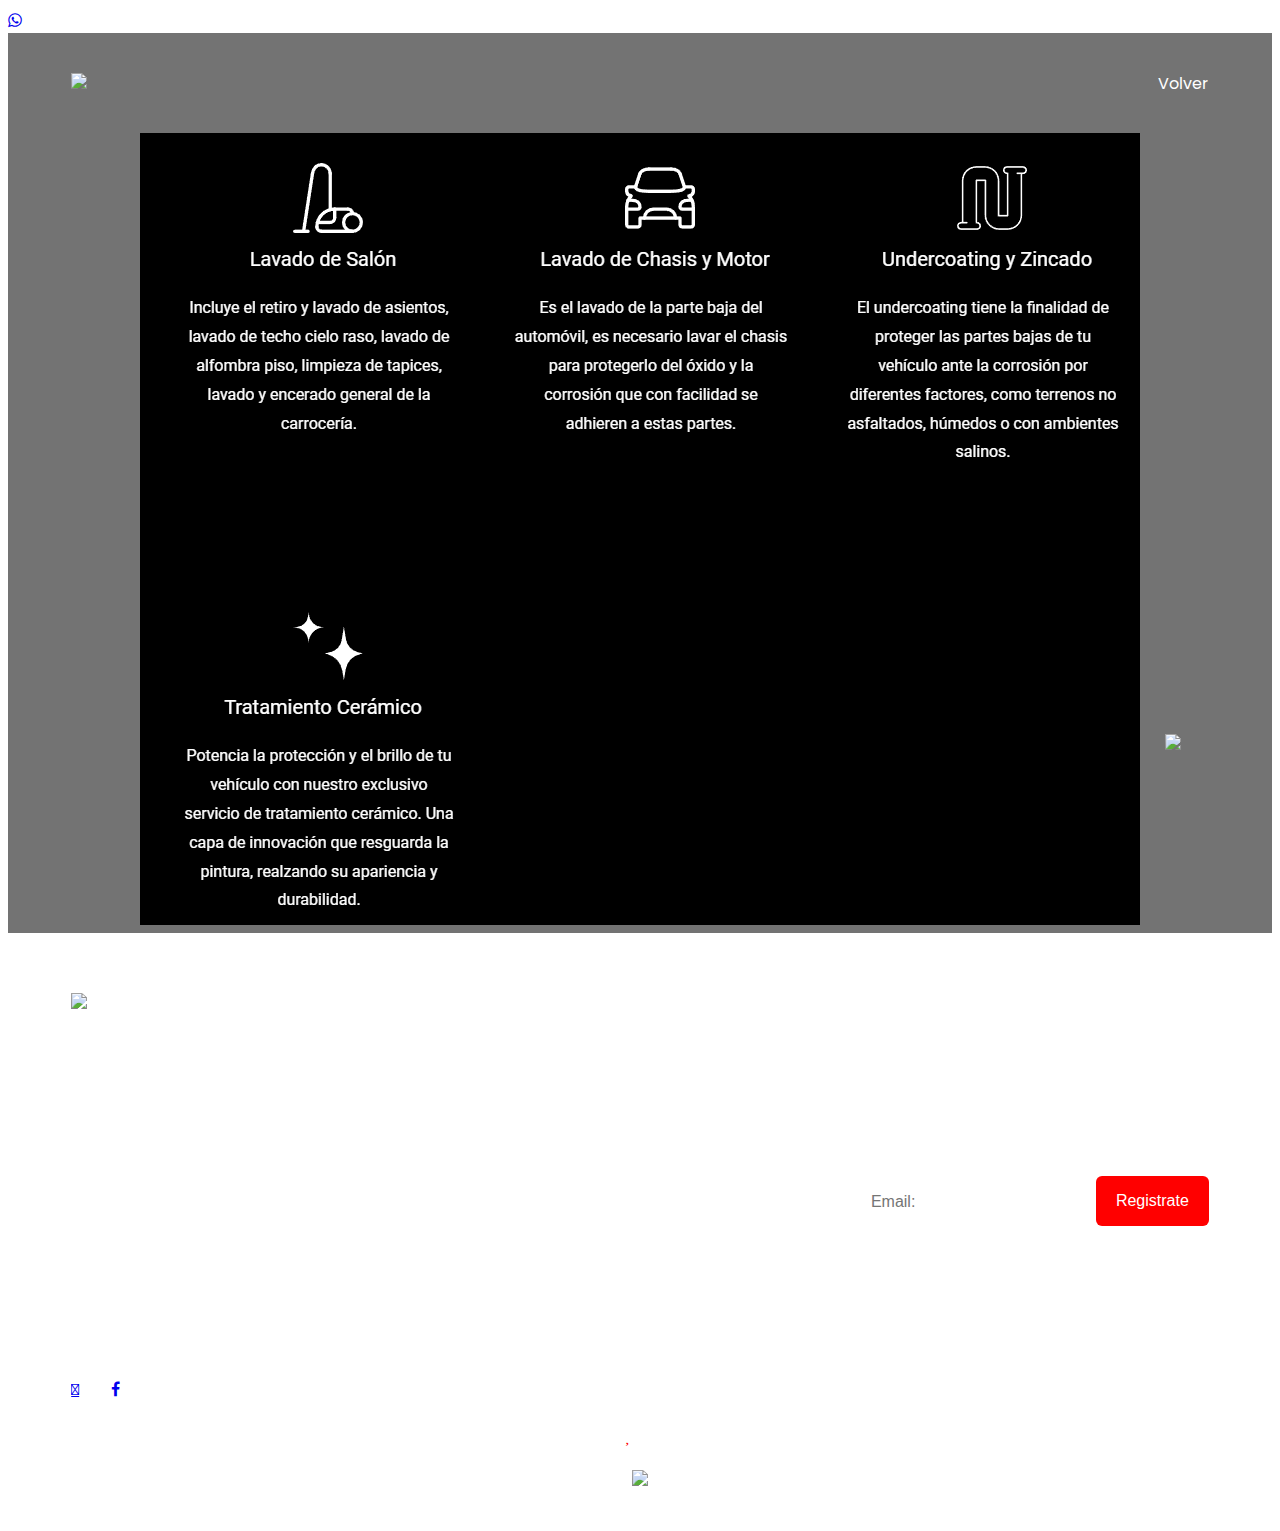
==== carwash.html @ 2687885f "versionfinal2" ====
<!DOCTYPE html>
<html lang="es">

<head>
    <style>
        @import url('https://fonts.googleapis.com/css2?family=Jacquard+24&family=Montserrat+Alternates:ital,wght@1,500;1,600;1,700;1,800&family=Playfair+Display:ital,wght@0,400..900;1,400..900&family=Poppins:ital,wght@0,100;0,200;0,300;0,400;0,500;0,600;0,700;0,800;0,900;1,100;1,200;1,300;1,400;1,500;1,600;1,700;1,800;1,900&display=swap');
        </style>
        
    <meta charset="UTF-8">
    <meta http-equiv="X-UA-Compatible" content="IE=edge">
    <meta name="viewport" content="width=device-width, initial-scale=1.0">
    <link rel="stylesheet" href="https://cdnjs.cloudflare.com/ajax/libs/font-awesome/6.4.0/css/all.min.css" 
    integrity="sha512-iecdLmaskl7CVkqkXNQ/ZH/XLlvWZOJyj7Yy7tcenmpD1ypASozpmT/E0iPtmFIB46ZmdtAc9eNBvH0H/ZpiBw==" crossorigin="anonymous" referrerpolicy="no-referrer" />
    
    <title>Pineda Automotriz</title>
    <link rel="shortcut icon" href="./images/favicon.png" type="image/x-icon">
    <link href="https://unpkg.com/aos@2.3.1/dist/aos.css" rel="stylesheet">
    <link rel="stylesheet" href="./css/normalize.css">
    <link rel="stylesheet" href="./css/estiloscarwash.css">
    <link rel="stylesheet" href="css/wsp.css">
    <link rel="stylesheet" href="css/icons.css">
    
    
    <meta name="theme-color" content="#080808">

    <meta name="title" content="Pineda Automotriz">
    <meta name="description"
        content="Pineda Automotriz">


    <meta property="og:type" content="website">
    <meta property="og:url" content="">
    <meta property="og:title" content="Pineda Automotriz">
    <meta property="og:description"
        content="Pineda Automotriz">
    <meta property="og:image" content="">

    <meta property="twitter:card" content="summary_large_image">
    <meta property="twitter:url" content="">
    <meta property="twitter:title" content="Pineda Automotriz">
    <meta property="twitter:description"
        content="Pineda Automotriz">
    <meta property="twitter:image" content="">
</head>

<body>
    <link rel="stylesheet" href="https://maxcdn.bootstrapcdn.com/font-awesome/4.5.0/css/font-awesome.min.css">
    
    <a href="https://api.whatsapp.com/send?phone=981248817&text=Hola, me gustaria Obtener más info  rmación" class="float push" target="_blank">
    <i class="fa fa-whatsapp my-float"></i>
    </a>

    <img style="display: scroll; position: fixed; bottom: 150px; right: 35px; width: 80px; z-index: 100;" src="images/25a.png">
    <header class="hero">
        <nav class="nav container">
            <div class="nav__logo" id="Inicio">
<img src="images/logo.png" width=300px>
            </div>

            <ul class="nav__link nav__link--menu">
                <li class="nav__items">
                    <a href="index.html" class="nav__links">Volver</a>
                </li>
                

                <img src="./images/close.svg" class="nav__close">
            </ul>

            <div class="nav__menu">
                <img src="./images/menu.svg" class="nav__img">
            </div>
        </nav>
        
        <section class="hero__container container">
            <img src="images/carwashitems.png" alt="">
        </section>
        
       
    </header>

    <main>
       

       

      
      

    <footer class="footer" id="footer">
        <section class="footer__container container">
            <nav class="nav nav--footer">
                <img src="images/logo.png" class="footer__title">
                <h1 class="footer__title">Contáctanos </h1>
                <ul class="nav__link nav__link--footer">
                    <li class="nav__items">
                        <a href="#Inicio" class="nav__links">Inicio</a>
                    </li>
                    <li class="nav__items">
                        <a href="https://www.google.com/maps/place/Av.+Tom%C3%A1s+Valle+3393,+Callao+07036/@-12.01456,-77.095516,18z/data=!4m6!3m5!1s0x9105ce9bea4d5be1:0xcf66a32e3c658a97!8m2!3d-12.0146279!4d-77.0954729!16s%2Fg%2F11h_460c2d?entry=ttu" class="nav__links">Av. Tomás Valle 3393, Callao</a>
                    </li>
                    
                </ul>

                <ul class="nav__link nav__link--footer">
                <a  class="footerinfo">Horario</a>
                <a class="footerinfo"> </a>

            </ul>
            <a  class="footerinfo">Lunes - Viernes: 8:00 am - 5:30 pm</a>
                <a  class="footerinfo">Sábado: 8:00 am - 1:00 pm</a>
            </nav>

            <form class="footer__form" action="https://formspree.io/f/mrgnraqe" method="POST">
                <h2 class="footer__newsletter">Comunícate</h2>
                <div class="footer__inputs">
                    <input type="email" placeholder="Email:" class="footer__input" name="_replyto">
                    <input type="submit" value="Registrate" class="footer__submit"> 
                </div>
            </form>
        </section>

        <section class="footer__copy container">
            <ul class="nav__link nav__link--footer icons" id="icons">
                <li class="diseño">
                    <a class="instagram" href="https://www.instagram.com/pinedautomotriz/" target="_blank">
                        <span></span>
                        <span></span>
                        <span></span>
                        <span></span>
                        <i class="fa-brands fa-instagram" aria-hidden="true"></i>
                    </a>
                </li>

                <li class="diseño">
                    <a class="facebook" href="https://www.facebook.com/pinedautomotriz" target="_blank">
                        <span></span>
                        <span></span>
                        <span></span>
                        <span></span>
                        <i class="fa fa-facebook" aria-hidden="true"></i>
                    </a>
                </li>

                <li class="diseño">
                    <a class="tiktok" href="https://www.tiktok.com/@pinedautomotriz" target="_blank">
                        <span></span>
                        <span></span>
                        <span></span>
                        <span></span>
                        <i class="fa fa-tiktok" aria-hidden="true"></i>
                    </a>
                </li>
            </ul>


            
            <h3 class="footer__copyright">Hecho con <i class="fa-solid fa-heart fa-xs" style="color: #ff0000;"></i> en latam por</h3>

            <img src="images/postealab.png" width="300px">
        </section>
    </footer>

    <script src="./js/slider.js"></script>
    <script src="./js/questions.js"></script>
    <script src="./js/menu.js"></script>
    <script src="https://unpkg.com/aos@2.3.1/dist/aos.js"></script>
    <script>
        AOS.init();
      </script>
      
</body>

</html>
---- css/estiloscarwash.css ----
@import url('https://fonts.googleapis.com/css2?family=Jacquard+24&family=Montserrat+Alternates:ital,wght@1,500;1,600;1,700;1,800&family=Playfair+Display:ital,wght@0,400..900;1,400..900&family=Poppins:ital,wght@0,100;0,200;0,300;0,400;0,500;0,600;0,700;0,800;0,900;1,100;1,200;1,300;1,400;1,500;1,600;1,700;1,800;1,900&display=swap');
 
:root {
    --padding-container: 60px 0;
    --color-title: red;
}

body {
    font-family: 'Poppins', sans-serif;
}

.container {
    width: 90%;
    max-width: 90%;
    margin: 0 auto;
    overflow: hidden;
    padding: var(--padding-container);
}

.hero {
    width: 100%;
    height: 100vh;
    min-height: 600px;
    max-height: 900px;
    position: relative;
    display: grid;
    grid-template-rows: 100px 1fr;
    color: red;
}

.hero::before {
    content: "";
    position: absolute;
    top: 0;
    left: 0;
    width: 100%;
    height: 100%;
    background-image: linear-gradient(180deg, #0000008c 0%, #0000008c 100%), url('../images/taller.jpg');
    background-size: cover;
    
    z-index: -1;
}


/* Nav */

.nav {
    --padding-container: 0;
    height: 100%;
    display: flex;
    align-items: center;
}

.nav__title {
    font-weight: 900;
    
}

.nav__link {
    margin-left: auto;
    padding: 0;
    display: grid;
    grid-auto-flow: column;
    grid-auto-columns: max-content;
    gap: 2em;
}

.nav__items {
    list-style: none;
}

.nav__links {
    color: #fff;
    text-decoration: none;
}

.nav__menu {
    margin-left: auto;
    cursor: pointer;
    display: none;
}

.nav__img {
    display: block;
    width: 30px;
}


.nav__close {
    display: var(--show, none);
}


/* Hero container */

.hero__container {
    max-width: 1000px;
    max-height: 900px;
    --padding-container: 100p;
    display: grid;
    
    grid-auto-rows: max-content;
    align-content: center;
    gap: 1em;
    padding-bottom: 10px;
    text-align: center;
}

.hero__title {
    font-size: 3rem;
    color: white;
}

.hero__paragraph {
    margin-bottom: 10px;
    font-size: 30px;
    color: rgb(255, 0, 0);
    
}

.cta {
    display: inline-block;
    background-color: rgb(255, 255, 255);
    justify-self: center;
    color: #000000;
    text-decoration: none;
    padding: 13px 30px;
    border-radius: 32px;
}

.cta2 {
    display: inline-block;
    background-color: rgb(0, 0, 0);
    justify-self: center;
    color: #ffffff;
    text-decoration: none;
    padding: 13px 30px;
    border-radius: 32px;
}


/* Footer */

.footer{
    background-image: url('../images/footer.jpg');
    background-size: cover;
    
    z-index: -1;
}

.footer__title{
    width: 300px;
       font-size: 50px;
    
}

.footer__title, .footer__newsletter{
    color: rgb(255, 255, 255);
}


.footer__container{
    display: flex;
    justify-content: space-between;
    align-items: center;
    border-bottom: 1px solid #fff;
    padding-bottom: 10px;
}

.nav--footer{
    padding-bottom: 10px;
    display: grid;
    gap: 1em;
    grid-auto-flow: row;
    height: 100%;
}

.footerinfo{
    font-size: 15px;
    color: white;
}

.nav__link--footer{
    display: flex;
    margin: 0;
    margin-right: 20px;
    flex-wrap: wrap;
}

.footer__inputs{
    margin-top: 10px;
    display: flex;
    overflow: hidden;
}

.footer__input{
    background-color: #fff;
    height: 50px;
    display: block;
    padding-left: 10px;
    border-radius: 6px;
    font-size: 1rem;
    outline: none;
    border: none;
    margin-right: 16px;
}

.footer__submit{
    margin-left: auto;
    display: inline-block;
    height: 50px;
    padding: 0 20px ;
    background-color: red;
    border: none;
    font-size: 1rem;
    color: #fff;
    border-radius: 6px;
    cursor: pointer;
}

.footer__copy{
    --padding-container: 30px 0;
    text-align: center;
    color: #fff;
    
}

.footer__copyright{
    font-weight: 300;
}

.footer__icons{
    margin-bottom: 10px;
}

.footer__img{
    width: 30px;
}

/* Media queries */

@media (max-width:800px){
    .nav__menu{
        display: block;
    }

    .nav__link--menu{
        position: fixed;
        background-color: #000;
        top: 0;
        left: 0;
        height: 100%;
        width: 100%;
        display: flex;
        flex-direction: column;
        justify-content: space-evenly;
        align-items: center;
        z-index: 100;
        opacity: 0;
        pointer-events: none;
        transition: .7s opacity;
    }

    .nav__link--show{
        --show: block;
        opacity:1 ;
        pointer-events: unset;
    }

    .nav__close{
        position: absolute;
        top: 30px;
        right: 30px;
        width: 30px;
        cursor: pointer;
    }

    .hero__title{
        font-size: 2.5rem;
        
    }


    .about__main{
        gap: 2em;
    }

    .about__icons:last-of-type{
        grid-column: 1/-1;
    }


    .knowledge__container{
        grid-template-columns: 1fr;
        grid-template-rows: max-content 1fr;
        gap: 3em;
        text-align: center;
    }

    .knowledge__picture{
      
        justify-self: center;
        
    }

    .testimony__container{
        grid-template-columns: 30px 1fr 30px;
    }

    .testimony__body{
        grid-template-columns: 1fr;
        grid-template-rows: max-content max-content;
        gap: 3em;
        justify-items:center ;
    }

    
    .testimony__img{
        width: 200px;
        height: 200px;
        
    }

    .questions__copy{
        width: 100%;
    }

    .footer__container{
        flex-wrap: wrap;
    }

    .nav--footer{
        width: 100%;
        justify-items: center;
    }

    .nav__link--footer{
        width: 100%;
        justify-content: space-evenly;
        margin: 0;
    }

    .footer__form{
        width: 100%;
        justify-content: space-evenly;
    }

    .footer__input{
        flex: 1;
    }

}

@media (max-width:600px){
    .hero__title{
        font-size: 2rem;
    }

    .hero__paragraph{
        font-size: 1rem;
    }

    .subtitle{
        font-size: 1.8rem;
    }

    .price__element{
        width: 90%;
    }

    .price__element--best{
        width: 90%;
        /* padding: 40px; */
    }

    .price__price{
        font-size: 2rem;
    }

    .testimony{
        --padding-container: 60px 0;
    }

    .testimony__container{
        grid-template-columns: 28px 1fr 28px;
        gap: .9em;
    }

    .testimony__arrow{
        width: 100%;
    }

    .testimony__course{
        margin-top: 15px;
    }

    .questions__title{
        font-size: 1rem;
    }

    .footer__title{
        justify-self: start;
        margin-bottom: 15px;
    }

    .nav--footer{
        padding-bottom: 60px;
    }

    .nav__link--footer{
        justify-content: space-between;
    }

    .footer__inputs{
        flex-wrap: wrap;
    }

    .footer__input{
        flex-basis: 100%;
        margin: 0;
        margin-bottom: 16px;
    }

    .footer__submit{
        margin-right: auto;
        margin-left: 0;
        

        /* 
        margin:0;
        width: 100%;
        */
    }
}
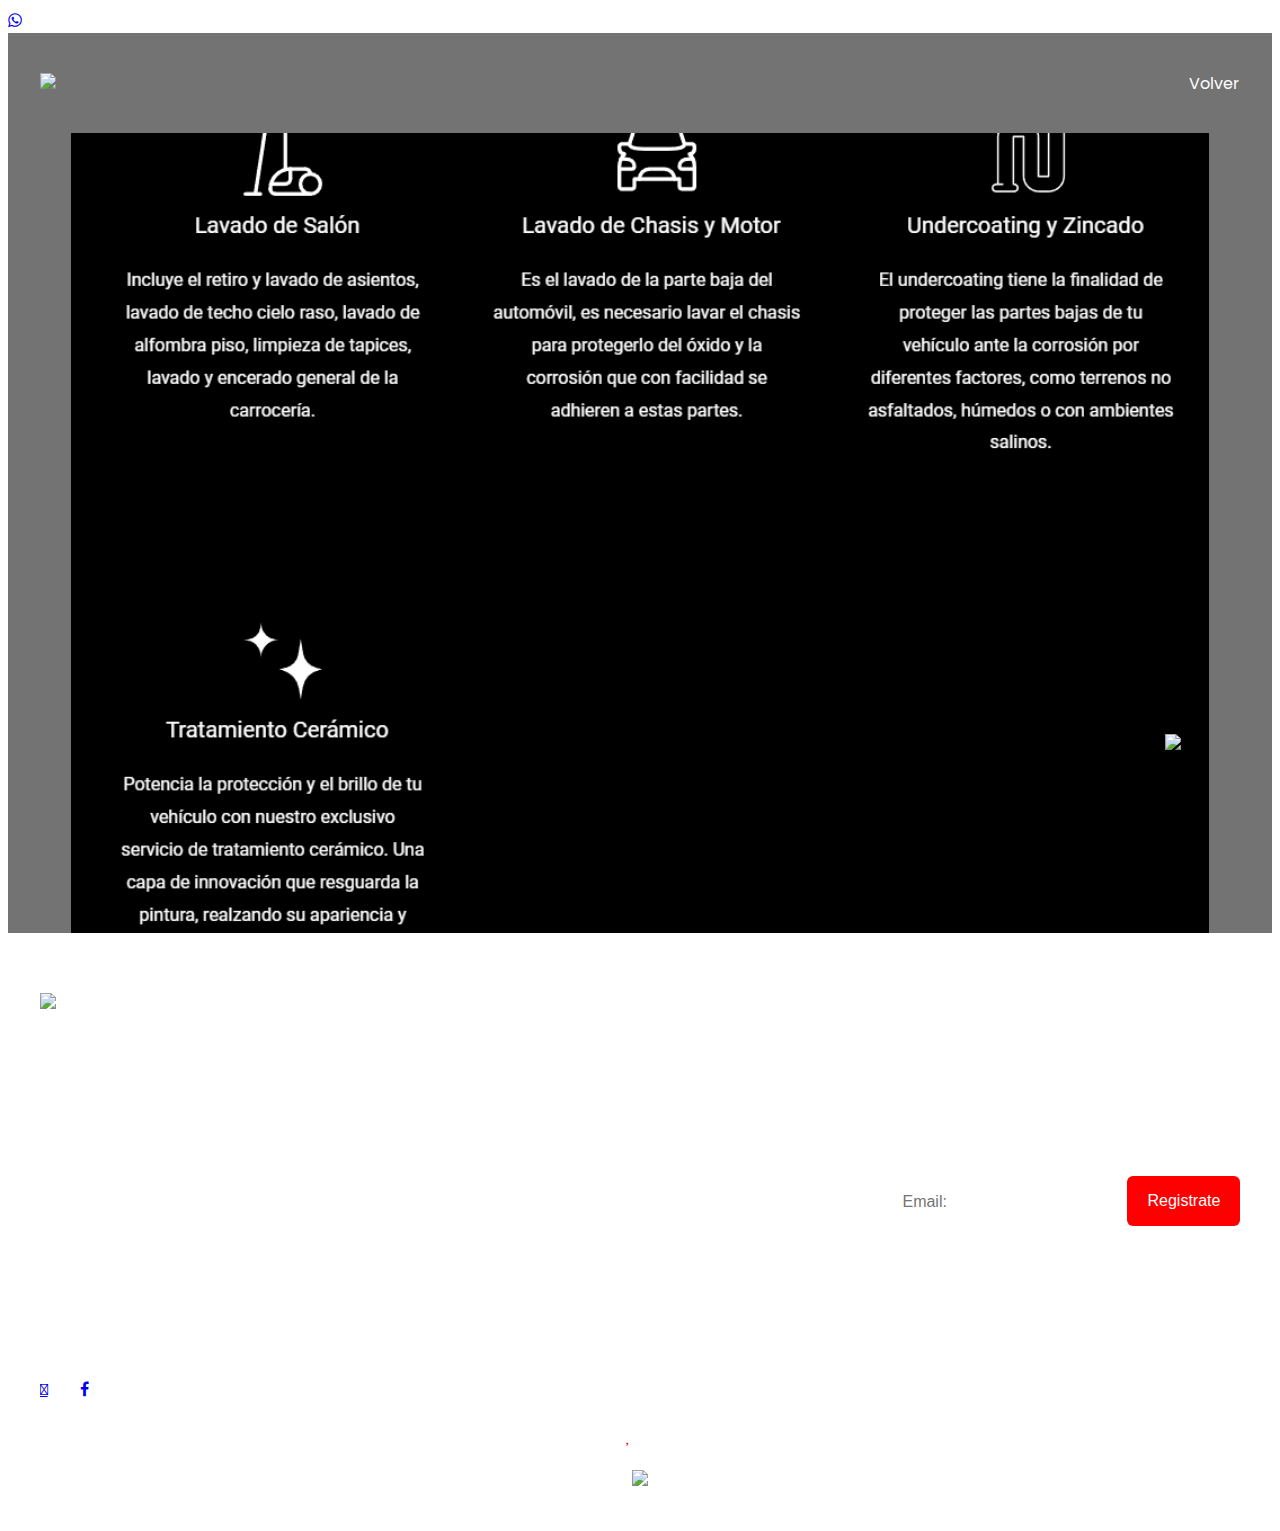
==== commit c4e7011b: "FINALFINALFINALFINAL" ====
--- a/carwash.html
+++ b/carwash.html
@@ -67,12 +67,12 @@
             </ul>
 
             <div class="nav__menu">
-                <img src="./images/menu.svg" class="nav__img">
+                <a href="index.html" class="nav__links"><i class="fa-solid fa-circle-arrow-left" style="color: #ed0202;"></i></a>
             </div>
         </nav>
         
         <section class="hero__container container">
-            <img src="images/carwashitems.png" alt="">
+            <img src="images/carwashitems.png" alt="" width="100%">
         </section>
         
        
--- a/css/estiloscarwash.css
+++ b/css/estiloscarwash.css
@@ -10,8 +10,8 @@
 }
 
 .container {
-    width: 90%;
-    max-width: 90%;
+    width: 95%;
+    max-width: 100%;
     margin: 0 auto;
     overflow: hidden;
     padding: var(--padding-container);
@@ -94,7 +94,7 @@
 /* Hero container */
 
 .hero__container {
-    max-width: 1000px;
+    max-width: 90%;
     max-height: 900px;
     --padding-container: 100p;
     display: grid;
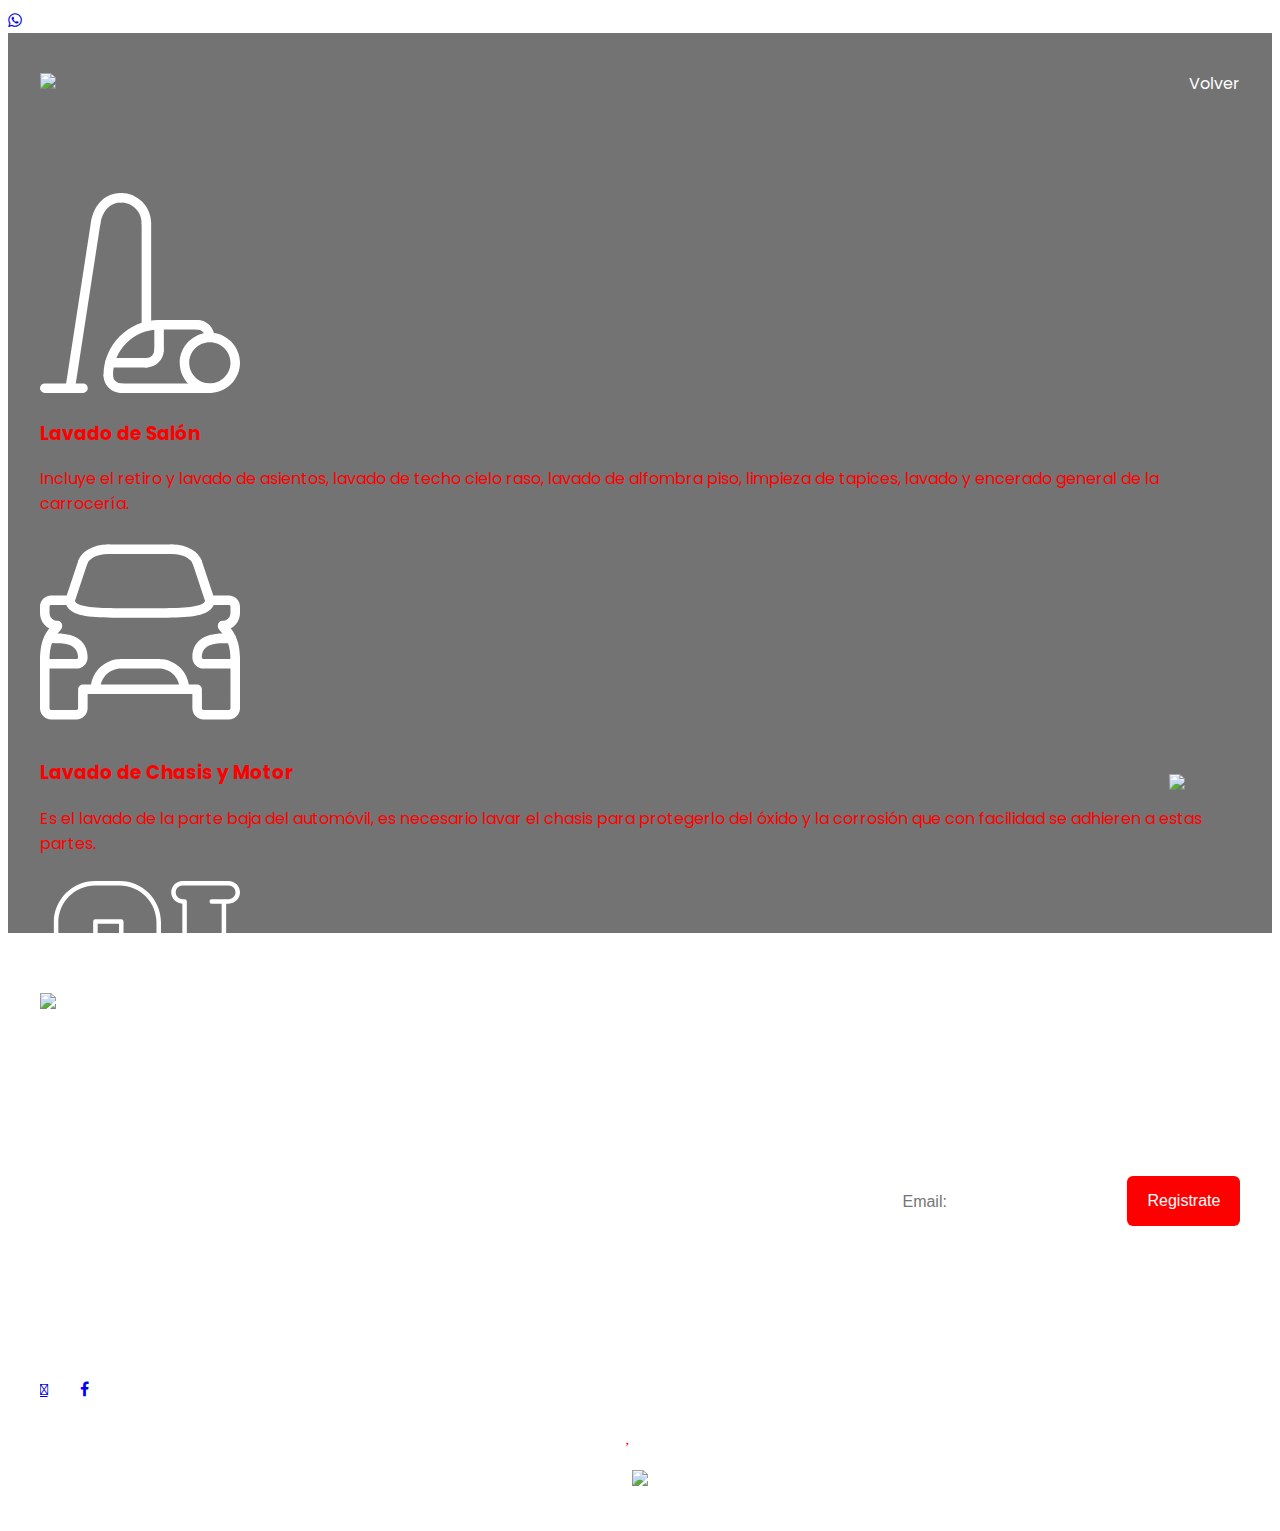
==== commit bf8b83df: "cambiologo" ====
--- a/carwash.html
+++ b/carwash.html
@@ -50,7 +50,7 @@
     <i class="fa fa-whatsapp my-float"></i>
     </a>
 
-    <img style="display: scroll; position: fixed; bottom: 150px; right: 35px; width: 80px; z-index: 100;" src="images/25a.png">
+    <img style="display: scroll; position: fixed; bottom: 110px; right: 31px; width: 80px; z-index: 100;" src="images/25a.png">
     <header class="hero">
         <nav class="nav container">
             <div class="nav__logo" id="Inicio">
@@ -71,8 +71,90 @@
             </div>
         </nav>
         
-        <section class="hero__container container">
-            <img src="images/carwashitems.png" alt="" width="100%">
+        <section class="container about">
+
+
+            <div class="about__main">
+                <article class="about__icons">
+                    <svg preserveAspectRatio="xMidYMid meet" data-bbox="19.938 19.999 160.062 160.001" viewBox="19.938 19.999 160.062 160.001" height="200" width="200" xmlns="http://www.w3.org/2000/svg" data-type="color" role="presentation" aria-hidden="true" aria-label=""><defs><style>#comp-lscdwlww4__item-ker6vlz9 svg [data-color="1"] {fill: #FFFFFF;}</style></defs>
+                        <g>
+                            <path d="M54.286 179.999H23.81a3.81 3.81 0 1 1 0-7.619h30.476a3.81 3.81 0 1 1 0 7.619z" fill="white" data-color="1"></path>
+                            <path d="M44.131 180a3.81 3.81 0 0 1-3.77-4.39L60.679 43.547a3.805 3.805 0 0 1 4.345-3.185 3.81 3.81 0 0 1 3.186 4.344L47.892 176.769A3.81 3.81 0 0 1 44.131 180z" fill="white" data-color="1"></path>
+                            <path d="M64.449 47.937a3.81 3.81 0 0 1-3.767-4.408C62.985 29.016 72.212 20 84.762 20a3.81 3.81 0 1 1 0 7.618c-8.667 0-14.855 6.395-16.555 17.105a3.81 3.81 0 0 1-3.758 3.214z" fill="white" data-color="1"></path>
+                            <path d="M105.079 47.936a3.81 3.81 0 0 1-3.81-3.81c0-9.102-7.405-16.508-16.508-16.508A3.81 3.81 0 1 1 84.762 20c13.304 0 24.127 10.823 24.127 24.127a3.809 3.809 0 0 1-3.81 3.809z" fill="white" data-color="1"></path>
+                            <path d="M105.079 129.206a3.81 3.81 0 0 1-3.81-3.81V44.127a3.81 3.81 0 1 1 7.62 0v81.269a3.81 3.81 0 0 1-3.81 3.81z" fill="white" data-color="1"></path>
+                            <path d="M84.762 179.999c-7.702 0-13.968-6.266-13.968-13.968a3.81 3.81 0 0 1 7.62 0 6.356 6.356 0 0 0 6.349 6.349 3.81 3.81 0 1 1-.001 7.619z" fill="white" data-color="1"></path>
+                            <path d="M155.873 179.999H84.762a3.81 3.81 0 1 1 0-7.619h71.111a3.81 3.81 0 1 1 0 7.619z" fill="white" data-color="1"></path>
+                            <path d="M145.714 129.206h-30.476a3.81 3.81 0 1 1 0-7.62h30.476a3.81 3.81 0 1 1 0 7.62z" fill="white" data-color="1"></path>
+                            <path d="M155.873 179.999c-13.304 0-24.127-10.823-24.127-24.127 0-13.303 10.823-24.127 24.127-24.127S180 142.569 180 155.872c0 13.304-10.823 24.127-24.127 24.127zm0-40.635c-9.103 0-16.508 7.406-16.508 16.508s7.405 16.508 16.508 16.508 16.508-7.406 16.508-16.508-7.405-16.508-16.508-16.508z" fill="white" data-color="1"></path>
+                            <path d="M155.873 139.364a3.81 3.81 0 0 1-3.81-3.809 6.356 6.356 0 0 0-6.349-6.349 3.81 3.81 0 1 1 0-7.62c7.702 0 13.968 6.266 13.968 13.968a3.808 3.808 0 0 1-3.809 3.81z" fill="white" data-color="1"></path>
+                            <path d="M74.603 169.84a3.81 3.81 0 0 1-3.81-3.81c0-24.507 19.938-44.444 44.444-44.444a3.81 3.81 0 1 1 0 7.62c-20.306 0-36.825 16.52-36.825 36.825a3.808 3.808 0 0 1-3.809 3.809z" fill="white" data-color="1"></path>
+                            <path d="M115.238 149.523a3.81 3.81 0 0 1-3.81-3.81v-20.317a3.81 3.81 0 1 1 7.62 0v20.317a3.81 3.81 0 0 1-3.81 3.81z" fill="white" data-color="1"></path>
+                            <path d="M105.079 159.682a3.81 3.81 0 1 1 0-7.619 6.356 6.356 0 0 0 6.349-6.349 3.81 3.81 0 0 1 7.62 0c0 7.702-6.267 13.968-13.969 13.968z" fill="white" data-color="1"></path>
+                            <path d="M105.079 159.682H75.882a3.81 3.81 0 1 1 0-7.619h29.197a3.81 3.81 0 1 1 0 7.619z" fill="white" data-color="1"></path>
+                        </g>
+                    </svg>
+                    <h3 class="about__title">Lavado de Salón                    </h3>
+                    <p class="about__paragraph">Incluye el retiro y lavado de asientos, lavado de techo cielo raso, lavado de alfombra piso, limpieza de tapices, lavado y encerado general de la carrocería.
+
+                    </p>
+                </article>
+
+                <article class="about__icons">
+                    <svg preserveAspectRatio="xMidYMid meet" data-bbox="20 30 160.001 140" viewBox="20 30 160.001 140" height="200" width="200" xmlns="http://www.w3.org/2000/svg" data-type="color" role="presentation" aria-hidden="true" aria-label=""><defs><style>#comp-lscdwlww4__item-ker6vm4a svg [data-color="1"] {fill: #FFFFFF;}</style></defs>
+                        <g>
+                            <path d="M135.556 149.636a3.814 3.814 0 0 1-3.81-3.818c0-9.123-7.405-16.545-16.508-16.545H84.762c-9.103 0-16.508 7.422-16.508 16.545a3.813 3.813 0 0 1-3.81 3.818 3.814 3.814 0 0 1-3.81-3.818c0-13.334 10.823-24.182 24.127-24.182h30.476c13.304 0 24.127 10.848 24.127 24.182a3.812 3.812 0 0 1-3.808 3.818z" fill="white" data-color="1"></path>
+                            <path d="M44.127 78.365a3.82 3.82 0 0 1-3.614-5.027l10.159-30.545a3.808 3.808 0 0 1 4.819-2.415 3.82 3.82 0 0 1 2.409 4.83L47.741 75.753a3.812 3.812 0 0 1-3.614 2.612z" fill="white" data-color="1"></path>
+                            <path d="M155.873 78.365a3.813 3.813 0 0 1-3.614-2.612L142.1 45.208a3.82 3.82 0 0 1 2.409-4.83 3.809 3.809 0 0 1 4.819 2.415l10.159 30.545a3.82 3.82 0 0 1-3.614 5.027z" fill="white" data-color="1"></path>
+                            <path d="M114.505 88.573c-2.289 0-4.647-.006-7.073-.013-4.862-.015-10.002-.015-14.864 0-24.596.071-42.365.122-49.237-6.746-1.972-1.97-3.014-4.483-3.014-7.268 0-2.109 1.705-3.818 3.81-3.818s3.81 1.709 3.81 3.818c0 .772.224 1.311.774 1.86 4.633 4.631 23.674 4.573 43.835 4.518 4.876-.015 10.032-.015 14.908 0 20.165.061 39.202.113 43.835-4.518.55-.549.774-1.089.774-1.86 0-2.109 1.705-3.818 3.81-3.818s3.81 1.709 3.81 3.818c0 2.785-1.042 5.298-3.014 7.268-6.195 6.191-21.244 6.759-42.164 6.759z" fill="white" data-color="1"></path>
+                            <path d="M49.206 129.273H23.81c-2.104 0-3.81-1.709-3.81-3.818s1.705-3.818 3.81-3.818h25.397c.7 0 1.27-.571 1.27-1.273 0-11.455-12.425-11.455-16.508-11.455l-6.977-.038a3.814 3.814 0 0 1-3.789-3.839 3.814 3.814 0 0 1 3.809-3.797h.021l6.956.038c15.312 0 24.106 6.958 24.106 19.091 0 4.912-3.987 8.909-8.889 8.909z" fill="white" data-color="1"></path>
+                            <path d="M176.19 129.273h-25.397c-4.901 0-8.889-3.997-8.889-8.909 0-12.133 8.794-19.091 24.127-19.091h6.974a3.814 3.814 0 0 1 3.81 3.818 3.813 3.813 0 0 1-3.81 3.818h-6.974c-16.508 0-16.508 8.621-16.508 11.455 0 .702.569 1.273 1.27 1.273h25.397c2.104 0 3.81 1.709 3.81 3.818s-1.705 3.818-3.81 3.818z" fill="white" data-color="1"></path>
+                            <path d="M171.111 170h-20.317c-4.901 0-8.889-3.997-8.889-8.909v-11.455h-83.81v11.455c0 4.912-3.988 8.909-8.889 8.909H28.889c-4.901 0-8.889-3.997-8.889-8.909v-35.636c0-9.171 0-18.614 7.431-28.357C23.014 94.743 20 90.081 20 84.727v-5.091c0-4.912 3.988-8.909 8.889-8.909h15.238c2.104 0 3.81 1.709 3.81 3.818s-1.705 3.818-3.81 3.818H28.889c-.7 0-1.27.571-1.27 1.273v5.091c0 3.509 2.848 6.364 6.349 6.364a3.814 3.814 0 0 1 3.81 3.818v.509a3.82 3.82 0 0 1-1.116 2.7c-9.043 9.063-9.043 17.531-9.043 27.336v35.636c0 .702.569 1.273 1.27 1.273h20.317c.7 0 1.27-.571 1.27-1.273v-15.273a3.813 3.813 0 0 1 3.81-3.818h91.429a3.814 3.814 0 0 1 3.81 3.818v15.273c0 .702.569 1.273 1.27 1.273h20.317c.7 0 1.27-.571 1.27-1.273v-35.636c0-9.805 0-18.273-9.043-27.336a3.824 3.824 0 0 1-1.116-2.7v-.509a3.813 3.813 0 0 1 3.81-3.818c3.501 0 6.349-2.855 6.349-6.364v-5.091c0-.702-.569-1.273-1.27-1.273h-15.238c-2.104 0-3.81-1.709-3.81-3.818s1.705-3.818 3.81-3.818h15.238c4.901 0 8.889 3.997 8.889 8.909v5.091c0 5.354-3.014 10.015-7.431 12.37 5.869 7.696 7.103 15.205 7.362 22.54.045.235.069.478.069.727v40.727c-.001 4.912-3.989 8.909-8.89 8.909z" fill="white" data-color="1"></path>
+                            <path d="M125.397 37.636H74.603a3.814 3.814 0 0 1-3.81-3.818A3.813 3.813 0 0 1 74.603 30h50.794a3.814 3.814 0 0 1 3.81 3.818 3.815 3.815 0 0 1-3.81 3.818z" fill="white" data-color="1"></path>
+                            <path d="M54.285 47.819a3.82 3.82 0 0 1-3.566-5.16C53.076 36.358 61.376 30 74.603 30a3.814 3.814 0 0 1 3.81 3.818 3.813 3.813 0 0 1-3.81 3.818c-10.175 0-15.592 4.607-16.75 7.704a3.811 3.811 0 0 1-3.568 2.479z" fill="white" data-color="1"></path>
+                            <path d="M145.715 47.819a3.81 3.81 0 0 1-3.567-2.478c-1.159-3.097-6.576-7.704-16.75-7.704a3.814 3.814 0 0 1-3.81-3.818 3.813 3.813 0 0 1 3.81-3.818c13.227 0 21.527 6.358 23.884 12.659a3.82 3.82 0 0 1-2.229 4.916 3.818 3.818 0 0 1-1.338.243z" fill="white" data-color="1"></path>
+                        </g>
+                    </svg>
+                    <h3 class="about__title">Lavado de Chasis y Motor
+                    </h3>
+                    <p class="about__paragraph">
+                        Es el lavado de la parte baja del automóvil, es necesario lavar el chasis para protegerlo del óxido y la corrosión que con facilidad se adhieren a estas partes.
+
+                    </p>
+                </article>
+
+                <article class="about__icons">
+                    <svg preserveAspectRatio="xMidYMid meet" data-bbox="39 44.5 122 111" viewBox="39 44.5 122 111" height="200" width="200" xmlns="http://www.w3.org/2000/svg" data-type="color" role="presentation" aria-hidden="true" aria-label=""><defs><style>#comp-lscdwlww4__item-lsor6cfk svg [data-color="1"] {fill: #FFFFFF;}</style></defs>
+                        <g>
+                            <path d="M154.097 44.5H125.95c-3.806 0-6.903 3.095-6.903 6.899 0 3.762 3.03 6.83 6.78 6.897v71.176h-13.029V69.714c0-13.903-11.321-25.214-25.236-25.214H72.677c-13.915 0-25.236 11.311-25.236 25.214v71.99h-1.538c-3.806 0-6.903 3.095-6.903 6.898 0 3.804 3.097 6.898 6.903 6.898H74.05c3.806 0 6.903-3.095 6.903-6.898 0-3.762-3.03-6.83-6.78-6.897V70.529h13.029v59.757c0 13.903 11.321 25.214 25.236 25.214h14.885c13.915 0 25.236-11.311 25.236-25.214v-71.99h1.538c3.806 0 6.903-3.095 6.903-6.898 0-3.803-3.097-6.898-6.903-6.898zm0 11.057h-10.299a1.37 1.37 0 1 0 0 2.738h6.02v71.99c0 12.393-10.091 22.475-22.494 22.475h-14.885c-12.403 0-22.494-10.082-22.494-22.475V69.16a1.37 1.37 0 0 0-1.371-1.369h-15.77a1.37 1.37 0 0 0-1.371 1.369v73.913a1.37 1.37 0 0 0 1.371 1.369h1.247c2.296 0 4.162 1.865 4.162 4.159s-1.867 4.16-4.162 4.16H45.903c-2.296 0-4.162-1.866-4.162-4.16s1.867-4.159 4.162-4.159h10.326a1.37 1.37 0 1 0 0-2.738h-6.047v-71.99c0-12.393 10.091-22.475 22.494-22.475h14.885c12.403 0 22.494 10.082 22.494 22.475v61.126a1.37 1.37 0 0 0 1.371 1.369h15.77a1.37 1.37 0 0 0 1.371-1.369V56.927a1.37 1.37 0 0 0-1.371-1.369h-1.247c-2.296 0-4.162-1.865-4.162-4.159s1.867-4.16 4.162-4.16h28.147c2.296 0 4.162 1.866 4.162 4.16s-1.866 4.158-4.161 4.158z" fill="white" data-color="1"></path>
+                        </g>
+                    </svg>
+                    <h3 class="about__title">Undercoating y Zincado
+                    </h3>
+                    <p class="about__paragraph">
+                        El undercoating tiene la finalidad de proteger las partes bajas de tu vehículo ante la corrosión por diferentes factores, como terrenos no asfaltados, húmedos o con ambientes salinos.
+
+                    </p>
+                </article>
+
+                <article class="about__icons">
+                    <svg preserveAspectRatio="xMidYMid meet" data-bbox="30.249 30.283 147.001 144.001" viewBox="30.249 30.283 147.001 144.001" height="200" width="200" xmlns="http://www.w3.org/2000/svg" data-type="tint" role="presentation" aria-hidden="true" aria-label="">
+                        <g>
+                            <path d="M62.86 95.644l-.467-5.484c-1.21-14.23-12.473-25.516-26.671-26.729l-5.473-.467 8.703-.744c12.333-1.054 22.115-10.857 23.166-23.216l.743-8.721.422 4.961c1.236 14.532 12.738 26.058 27.239 27.297l4.949.422-2.057.176c-16.172 1.382-28.999 14.237-30.378 30.443l-.176 2.062z" fill="#FFFFFF"></path>
+                            <path d="M141.523 88.246c2.196 13.195 12 23.829 24.96 27.074l10.767 2.695-7.836 1.962c-14.74 3.69-25.889 15.784-28.387 30.792l-3.913 23.515-3.406-20.464c-2.807-16.861-15.333-30.448-31.892-34.594l-4.838-1.21 12.893-3.228c11.669-2.922 20.496-12.496 22.473-24.377l4.77-28.664 4.409 26.499z" fill="#FFFFFF"></path>
+                        </g>
+                    </svg>
+                    <h3 class="about__title">Tratamiento Cerámico
+                    </h3>
+                    <p class="about__paragraph">
+                        Potencia la protección y el brillo de tu vehículo con nuestro exclusivo servicio de tratamiento cerámico. Una capa de innovación que resguarda la pintura, realzando su apariencia y durabilidad.
+                    </p>
+                </article>
+
+              
+
+               
+            </div>
         </section>
         
        
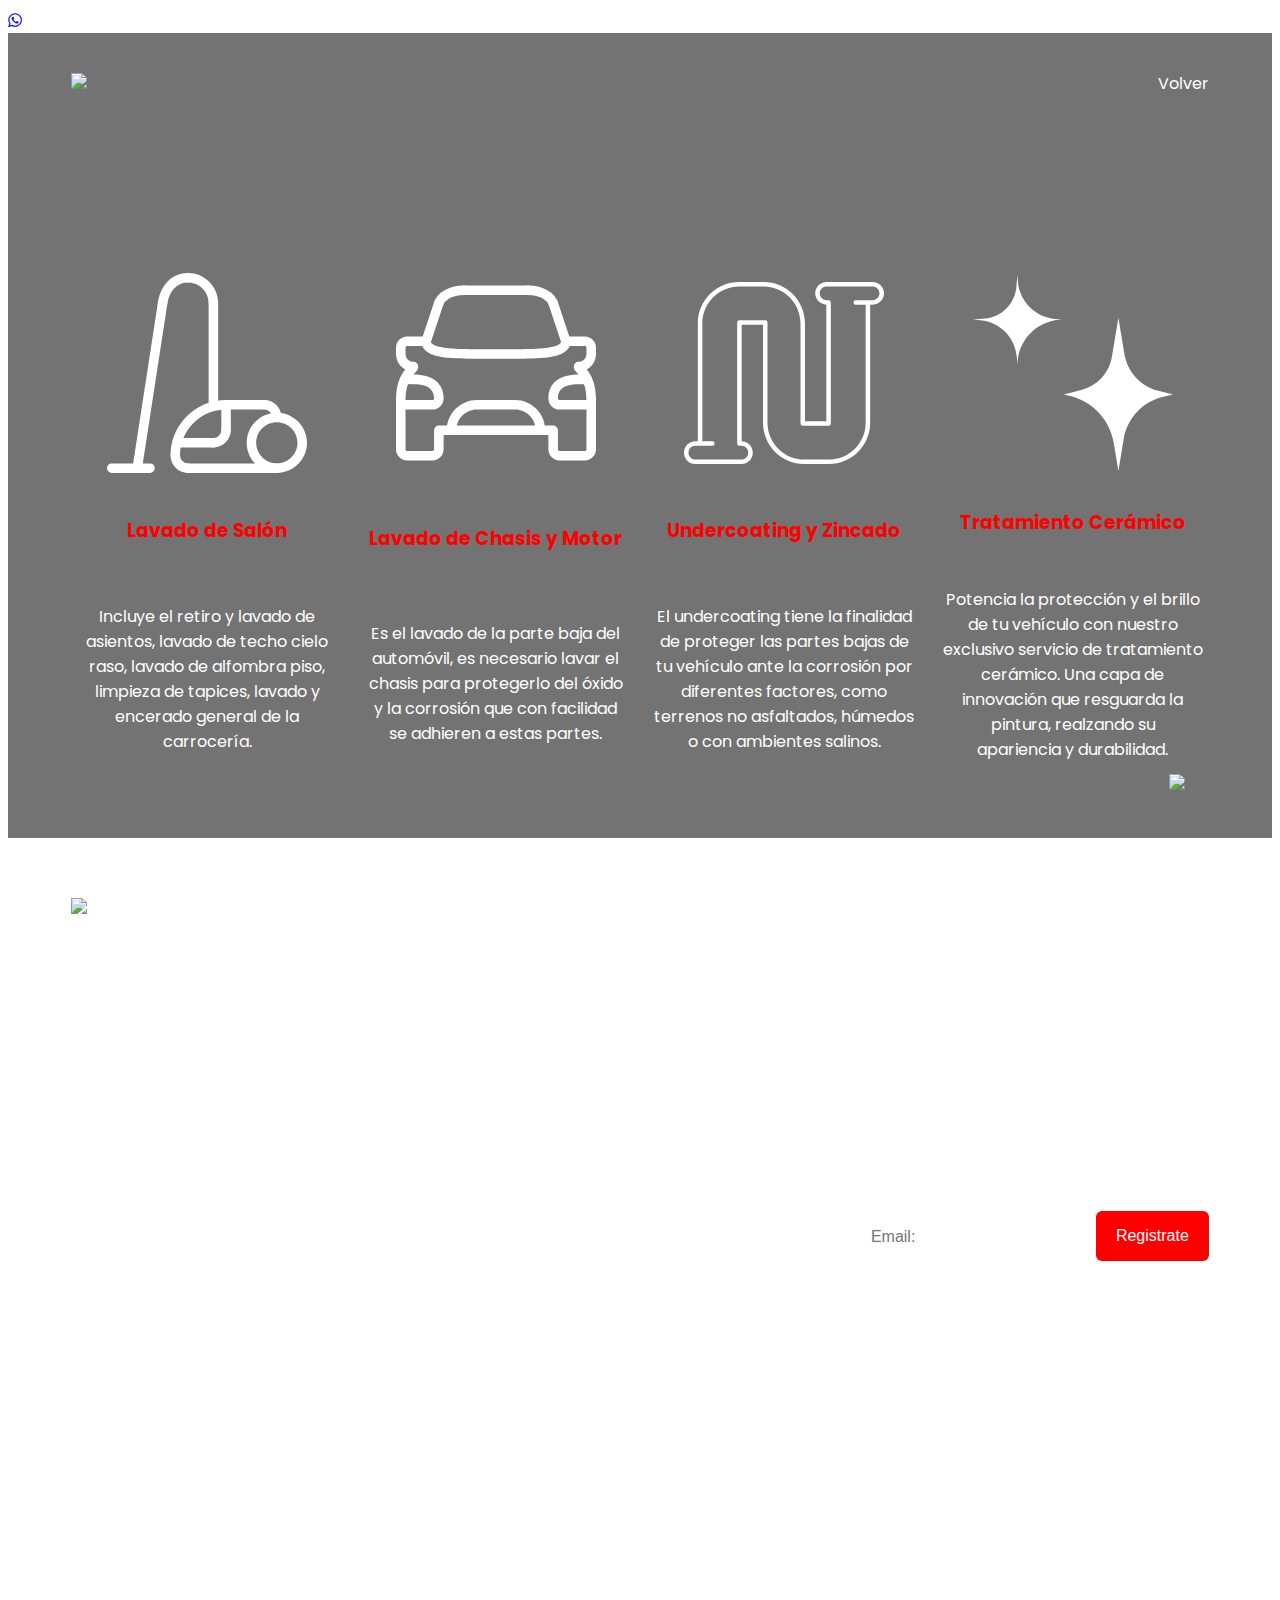
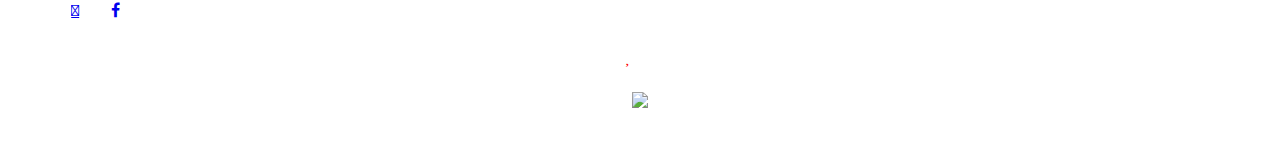
==== commit 944e7550: "video" ====
--- a/carwash.html
+++ b/carwash.html
@@ -168,79 +168,103 @@
       
       
 
-    <footer class="footer" id="footer">
-        <section class="footer__container container">
-            <nav class="nav nav--footer">
-                <img src="images/logo.png" class="footer__title">
-                <h1 class="footer__title">Contáctanos </h1>
-                <ul class="nav__link nav__link--footer">
-                    <li class="nav__items">
-                        <a href="#Inicio" class="nav__links">Inicio</a>
+        <footer class="footer" id="footer">
+            <section class="footer__container container">
+                <nav class="nav nav--footer">
+                    <img src="images/logo.png" class="footer__title">
+                    <h1 class="footer__title">Contáctanos </h1>
+                    <ul class="nav__link nav__link--footer">
+                        <li class="nav__items">
+                            <a href="#Inicio" class="nav__links">Inicio</a>
+                        </li>
+                        <li class="nav__items">
+                            <a href="https://www.google.com/maps/place/Av.+Tom%C3%A1s+Valle+3393,+Callao+07036/@-12.01456,-77.095516,18z/data=!4m6!3m5!1s0x9105ce9bea4d5be1:0xcf66a32e3c658a97!8m2!3d-12.0146279!4d-77.0954729!16s%2Fg%2F11h_460c2d?entry=ttu" class="nav__links">Av. Tomás Valle 3393, Callao</a>
+                            
+                        </li>
+                        
+                    </ul>
+                    <iframe src="https://www.google.com/maps/embed?pb=!1m14!1m8!1m3!1d1951.2101456594476!2d-77.095516!3d-12.01456!3m2!1i1024!2i768!4f13.1!3m3!1m2!1s0x9105ce9bea4d5be1%3A0xcf66a32e3c658a97!2sAv.%20Tom%C3%A1s%20Valle%203393%2C%20Callao%2007036!5e0!3m2!1ses-419!2spe!4v1714082542368!5m2!1ses-419!2spe" width="400" height="300" style="border:0;" allowfullscreen="" loading="lazy" referrerpolicy="no-referrer-when-downgrade"></iframe>
+                    <ul class="nav__link nav__link--footer">
+                    <a  class="footerinfo">Horario</a>
+                  
+    
+                </ul>
+                <a  class="footerinfo">Lunes - Viernes: 8:00 am - 5:30 pm</a>
+                <a  class="footerinfo">Sábado: 8:00 am - 1:00 pm</a>
+                </nav>
+    
+                <form class="footer__form" action="https://formspree.io/f/mrgnraqe" method="POST">
+                    <h2 class="footer__newsletter">Comunícate</h2>
+                    <div class="footer__inputs">
+                        <input type="email" placeholder="Email:" class="footer__input" name="_replyto">
+                        <input type="submit" value="Registrate" class="footer__submit"> 
+                    </div>
+                    <br>
+                   
+                    <a  class="nav__links" href=""><svg
+                        width="24"
+                        height="24"
+                        viewBox="0 0 24 24"
+                        fill="none"
+                        xmlns="http://www.w3.org/2000/svg"
+                      >
+                        <path
+                          d="M22 12C22 10.6868 21.7413 9.38647 21.2388 8.1731C20.7362 6.95996 19.9997 5.85742 19.0711 4.92896C18.1425 4.00024 17.0401 3.26367 15.8268 2.76123C14.6136 2.25854 13.3132 2 12 2V4C13.0506 4 14.0909 4.20703 15.0615 4.60889C16.0321 5.01099 16.914 5.60034 17.6569 6.34326C18.3997 7.08594 18.989 7.96802 19.391 8.93848C19.7931 9.90918 20 10.9495 20 12H22Z"
+                          fill="white"
+                        />
+                        <path
+                          d="M2 10V5C2 4.44775 2.44772 4 3 4H8C8.55228 4 9 4.44775 9 5V9C9 9.55225 8.55228 10 8 10H6C6 14.4182 9.58173 18 14 18V16C14 15.4478 14.4477 15 15 15H19C19.5523 15 20 15.4478 20 16V21C20 21.5522 19.5523 22 19 22H14C7.37259 22 2 16.6274 2 10Z"
+                          fill="white"
+                        />
+                        <path
+                          d="M17.5433 9.70386C17.8448 10.4319 18 11.2122 18 12H16.2C16.2 11.4485 16.0914 10.9023 15.8803 10.3928C15.6692 9.88306 15.3599 9.42017 14.9698 9.03027C14.5798 8.64014 14.1169 8.33081 13.6073 8.11963C13.0977 7.90869 12.5515 7.80005 12 7.80005V6C12.7879 6 13.5681 6.15527 14.2961 6.45679C15.024 6.7583 15.6855 7.2002 16.2426 7.75732C16.7998 8.31445 17.2418 8.97583 17.5433 9.70386Z"
+                          fill="white"
+                        />
+                      </svg>999 999 999</a>
+                </form>
+            </section>
+    
+            <section class="footer__copy container">
+                <ul class="nav__link nav__link--footer icons" id="icons">
+                    <li class="diseño">
+                        <a class="instagram" href="https://www.instagram.com/pinedautomotriz/" target="_blank">
+                            <span></span>
+                            <span></span>
+                            <span></span>
+                            <span></span>
+                            <i class="fa-brands fa-instagram" aria-hidden="true"></i>
+                        </a>
                     </li>
-                    <li class="nav__items">
-                        <a href="https://www.google.com/maps/place/Av.+Tom%C3%A1s+Valle+3393,+Callao+07036/@-12.01456,-77.095516,18z/data=!4m6!3m5!1s0x9105ce9bea4d5be1:0xcf66a32e3c658a97!8m2!3d-12.0146279!4d-77.0954729!16s%2Fg%2F11h_460c2d?entry=ttu" class="nav__links">Av. Tomás Valle 3393, Callao</a>
+    
+                    <li class="diseño">
+                        <a class="facebook" href="https://www.facebook.com/pinedautomotriz" target="_blank">
+                            <span></span>
+                            <span></span>
+                            <span></span>
+                            <span></span>
+                            <i class="fa fa-facebook" aria-hidden="true"></i>
+                        </a>
                     </li>
-                    
+    
+                    <li class="diseño">
+                        <a class="tiktok" href="https://www.tiktok.com/@pinedautomotriz" target="_blank">
+                            <span></span>
+                            <span></span>
+                            <span></span>
+                            <span></span>
+                            <i class="fa fa-tiktok" aria-hidden="true"></i>
+                        </a>
+                    </li>
                 </ul>
-
-                <ul class="nav__link nav__link--footer">
-                <a  class="footerinfo">Horario</a>
-                <a class="footerinfo"> </a>
-
-            </ul>
-            <a  class="footerinfo">Lunes - Viernes: 8:00 am - 5:30 pm</a>
-                <a  class="footerinfo">Sábado: 8:00 am - 1:00 pm</a>
-            </nav>
-
-            <form class="footer__form" action="https://formspree.io/f/mrgnraqe" method="POST">
-                <h2 class="footer__newsletter">Comunícate</h2>
-                <div class="footer__inputs">
-                    <input type="email" placeholder="Email:" class="footer__input" name="_replyto">
-                    <input type="submit" value="Registrate" class="footer__submit"> 
-                </div>
-            </form>
-        </section>
-
-        <section class="footer__copy container">
-            <ul class="nav__link nav__link--footer icons" id="icons">
-                <li class="diseño">
-                    <a class="instagram" href="https://www.instagram.com/pinedautomotriz/" target="_blank">
-                        <span></span>
-                        <span></span>
-                        <span></span>
-                        <span></span>
-                        <i class="fa-brands fa-instagram" aria-hidden="true"></i>
-                    </a>
-                </li>
-
-                <li class="diseño">
-                    <a class="facebook" href="https://www.facebook.com/pinedautomotriz" target="_blank">
-                        <span></span>
-                        <span></span>
-                        <span></span>
-                        <span></span>
-                        <i class="fa fa-facebook" aria-hidden="true"></i>
-                    </a>
-                </li>
-
-                <li class="diseño">
-                    <a class="tiktok" href="https://www.tiktok.com/@pinedautomotriz" target="_blank">
-                        <span></span>
-                        <span></span>
-                        <span></span>
-                        <span></span>
-                        <i class="fa fa-tiktok" aria-hidden="true"></i>
-                    </a>
-                </li>
-            </ul>
-
-
-            
-            <h3 class="footer__copyright">Hecho con <i class="fa-solid fa-heart fa-xs" style="color: #ff0000;"></i> en latam por</h3>
-
-            <img src="images/postealab.png" width="300px">
-        </section>
-    </footer>
+    
+    
+                
+                <h3 class="footer__copyright">Hecho con <i class="fa-solid fa-heart fa-xs" style="color: #ff0000;"></i> en latam por</h3>
+    
+                <img src="images/postealab.png" width="300px">
+            </section>
+        </footer>
+    
 
     <script src="./js/slider.js"></script>
     <script src="./js/questions.js"></script>
--- a/css/estiloscarwash.css
+++ b/css/estiloscarwash.css
@@ -1,5 +1,6 @@
-@import url('https://fonts.googleapis.com/css2?family=Jacquard+24&family=Montserrat+Alternates:ital,wght@1,500;1,600;1,700;1,800&family=Playfair+Display:ital,wght@0,400..900;1,400..900&family=Poppins:ital,wght@0,100;0,200;0,300;0,400;0,500;0,600;0,700;0,800;0,900;1,100;1,200;1,300;1,400;1,500;1,600;1,700;1,800;1,900&display=swap');
- 
+@import url('https://fonts.googleapis.com/css2?family=Bangers&family=Fugaz+One&family=Jersey+10&family=Lato:ital,wght@0,100;0,300;0,400;0,700;0,900;1,100;1,300;1,400;1,700;1,900&family=Racing+Sans+One&display=swap');
+
+
 :root {
     --padding-container: 60px 0;
     --color-title: red;
@@ -10,8 +11,8 @@
 }
 
 .container {
-    width: 95%;
-    max-width: 100%;
+    width: 90%;
+    max-width: 90%;
     margin: 0 auto;
     overflow: hidden;
     padding: var(--padding-container);
@@ -19,9 +20,9 @@
 
 .hero {
     width: 100%;
-    height: 100vh;
+    height: 100%;
     min-height: 600px;
-    max-height: 900px;
+    
     position: relative;
     display: grid;
     grid-template-rows: 100px 1fr;
@@ -94,7 +95,7 @@
 /* Hero container */
 
 .hero__container {
-    max-width: 90%;
+    max-width: 1000px;
     max-height: 900px;
     --padding-container: 100p;
     display: grid;
@@ -138,6 +139,41 @@
     border-radius: 32px;
 }
 
+
+.about {
+    text-align: center;
+}
+
+.about__paragraph{
+    color: white;
+}
+
+.about__main {
+    padding-top: 80px;
+    display: grid;
+    width: 100%;
+    margin: 0 auto;
+    gap: 1em;
+    overflow: hidden;
+    grid-template-columns: repeat(auto-fit, minmax(260px, auto));
+}
+
+.about__icons {
+    display: grid;
+    gap: 1em;
+    justify-items: center;
+    width: 260px;
+    overflow: hidden;
+    margin: 0 auto;
+    
+}
+
+
+
+.about__icon {
+    width: 40px;
+    animation: rotate 3s infinite;
+}
 
 /* Footer */
 
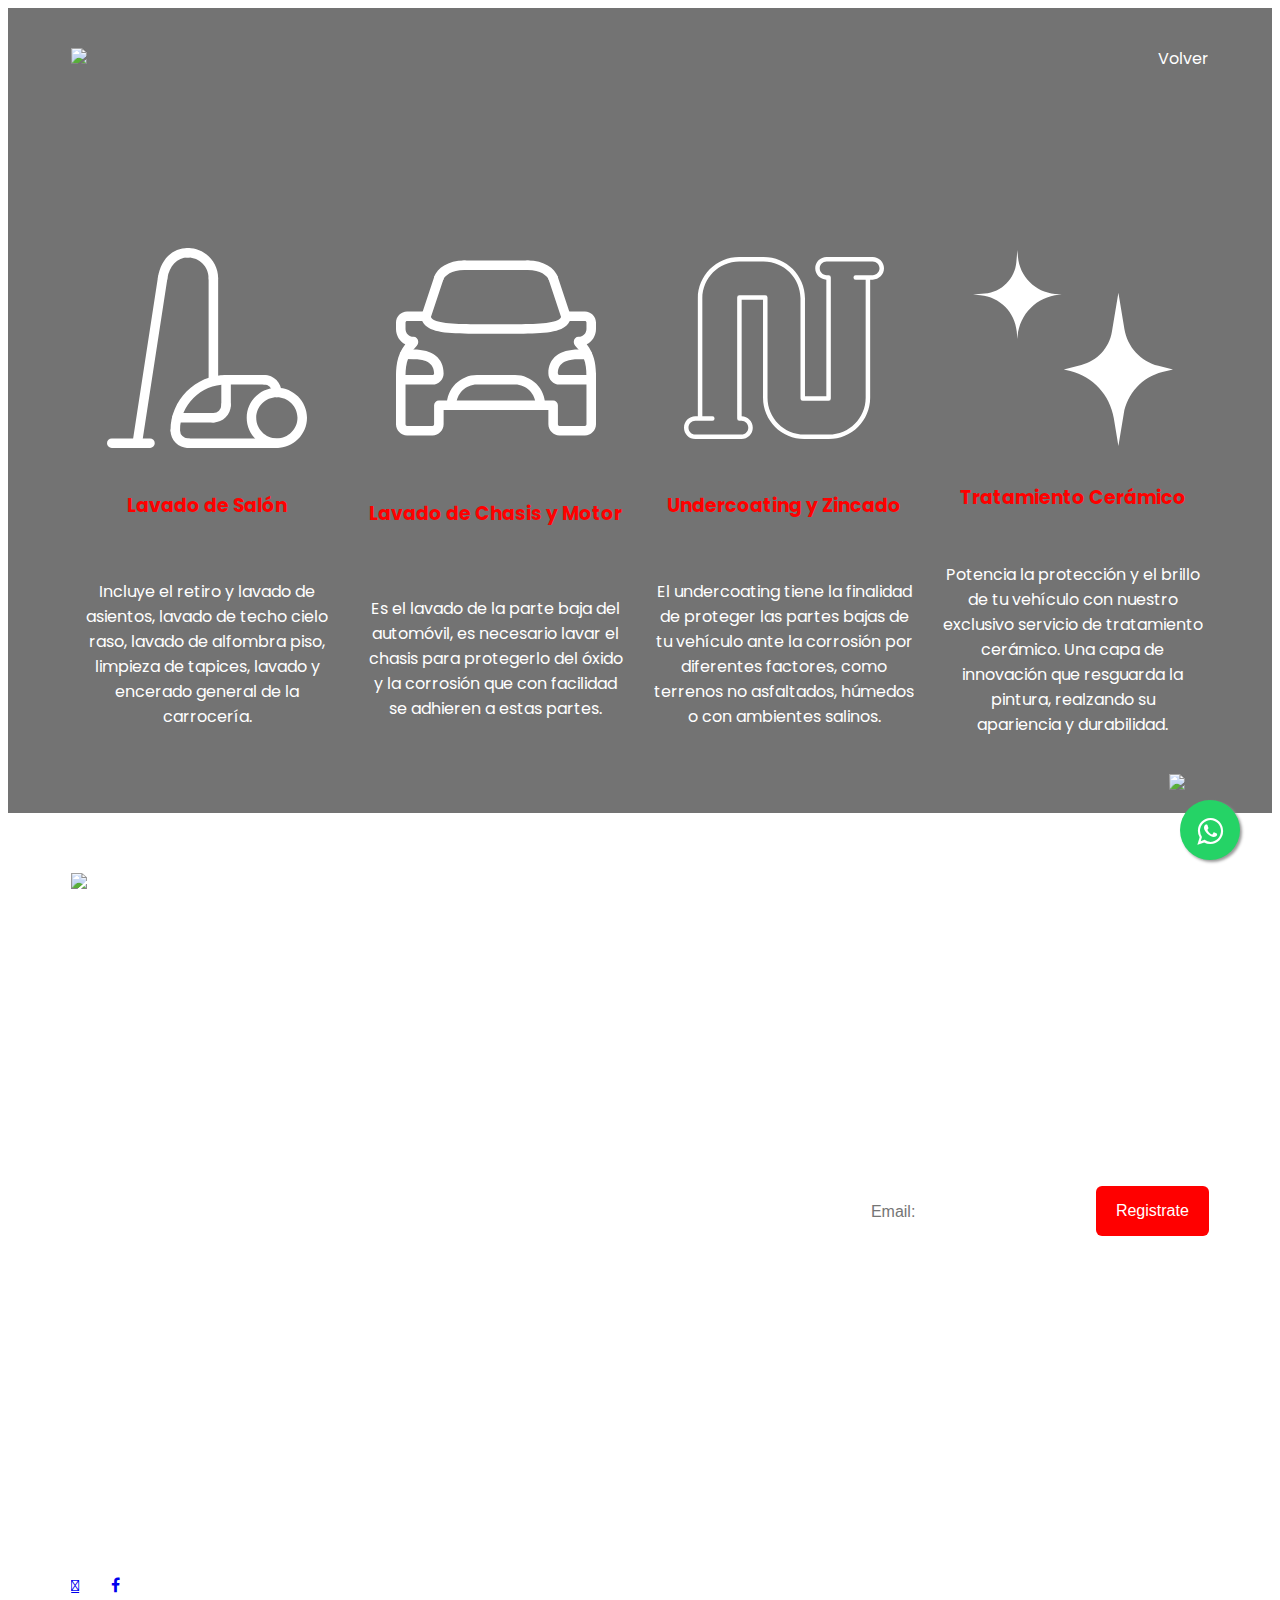
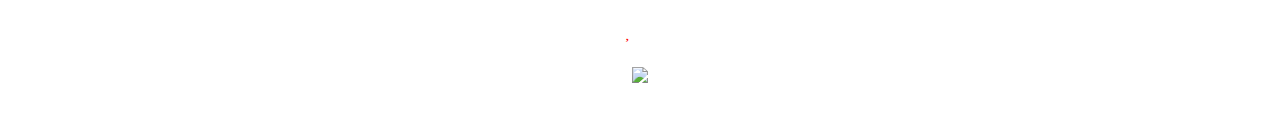
==== commit a7d8adcb: "cambioosvideoporrevisar" ====
--- a/carwash.html
+++ b/carwash.html
@@ -220,7 +220,7 @@
                           d="M17.5433 9.70386C17.8448 10.4319 18 11.2122 18 12H16.2C16.2 11.4485 16.0914 10.9023 15.8803 10.3928C15.6692 9.88306 15.3599 9.42017 14.9698 9.03027C14.5798 8.64014 14.1169 8.33081 13.6073 8.11963C13.0977 7.90869 12.5515 7.80005 12 7.80005V6C12.7879 6 13.5681 6.15527 14.2961 6.45679C15.024 6.7583 15.6855 7.2002 16.2426 7.75732C16.7998 8.31445 17.2418 8.97583 17.5433 9.70386Z"
                           fill="white"
                         />
-                      </svg>999 999 999</a>
+                      </svg>983 527 464</a>
                 </form>
             </section>
     
--- a/css/wsp.css
+++ b/css/wsp.css
@@ -0,0 +1,48 @@
+.float{
+	position:fixed;
+	width:60px;
+	height:60px;
+	bottom:40px;
+	right:40px;
+	background-color:#25D366;
+	color:#FFF;
+	border-radius:50px;
+	text-align:center;
+  font-size:30px;
+	box-shadow: 2px 2px 3px #999;
+  z-index:10000;
+}
+.float:hover {
+	text-decoration: none;
+	color: #25D366;
+  background-color:#ffffff;
+    
+    animation: shake 1s;
+
+ 
+  animation-iteration-count: infinite;
+}
+
+.my-float{
+	margin-top:16px;
+}
+
+.pulse{
+	animation:  pulse-animation 2s infinite;
+}
+@keyframes pulse-animation {
+	0% {
+	 box-shadow: 0 0 0 0px #25d36657 rgba(0, 0, 0, 0.2);
+	}
+	100% {
+	  box-shadow: 0 0 0 20px rgba(0, 0, 0, 0);
+	}
+  }
+  
+  @keyframes shake {
+	 0% { transform: translateX(0) }
+   25% { transform: translateX(5px) }
+   50% { transform: translateX(-5px) }
+   75% { transform: translateX(5px) }
+   100% { transform: translateX(0) }
+  }